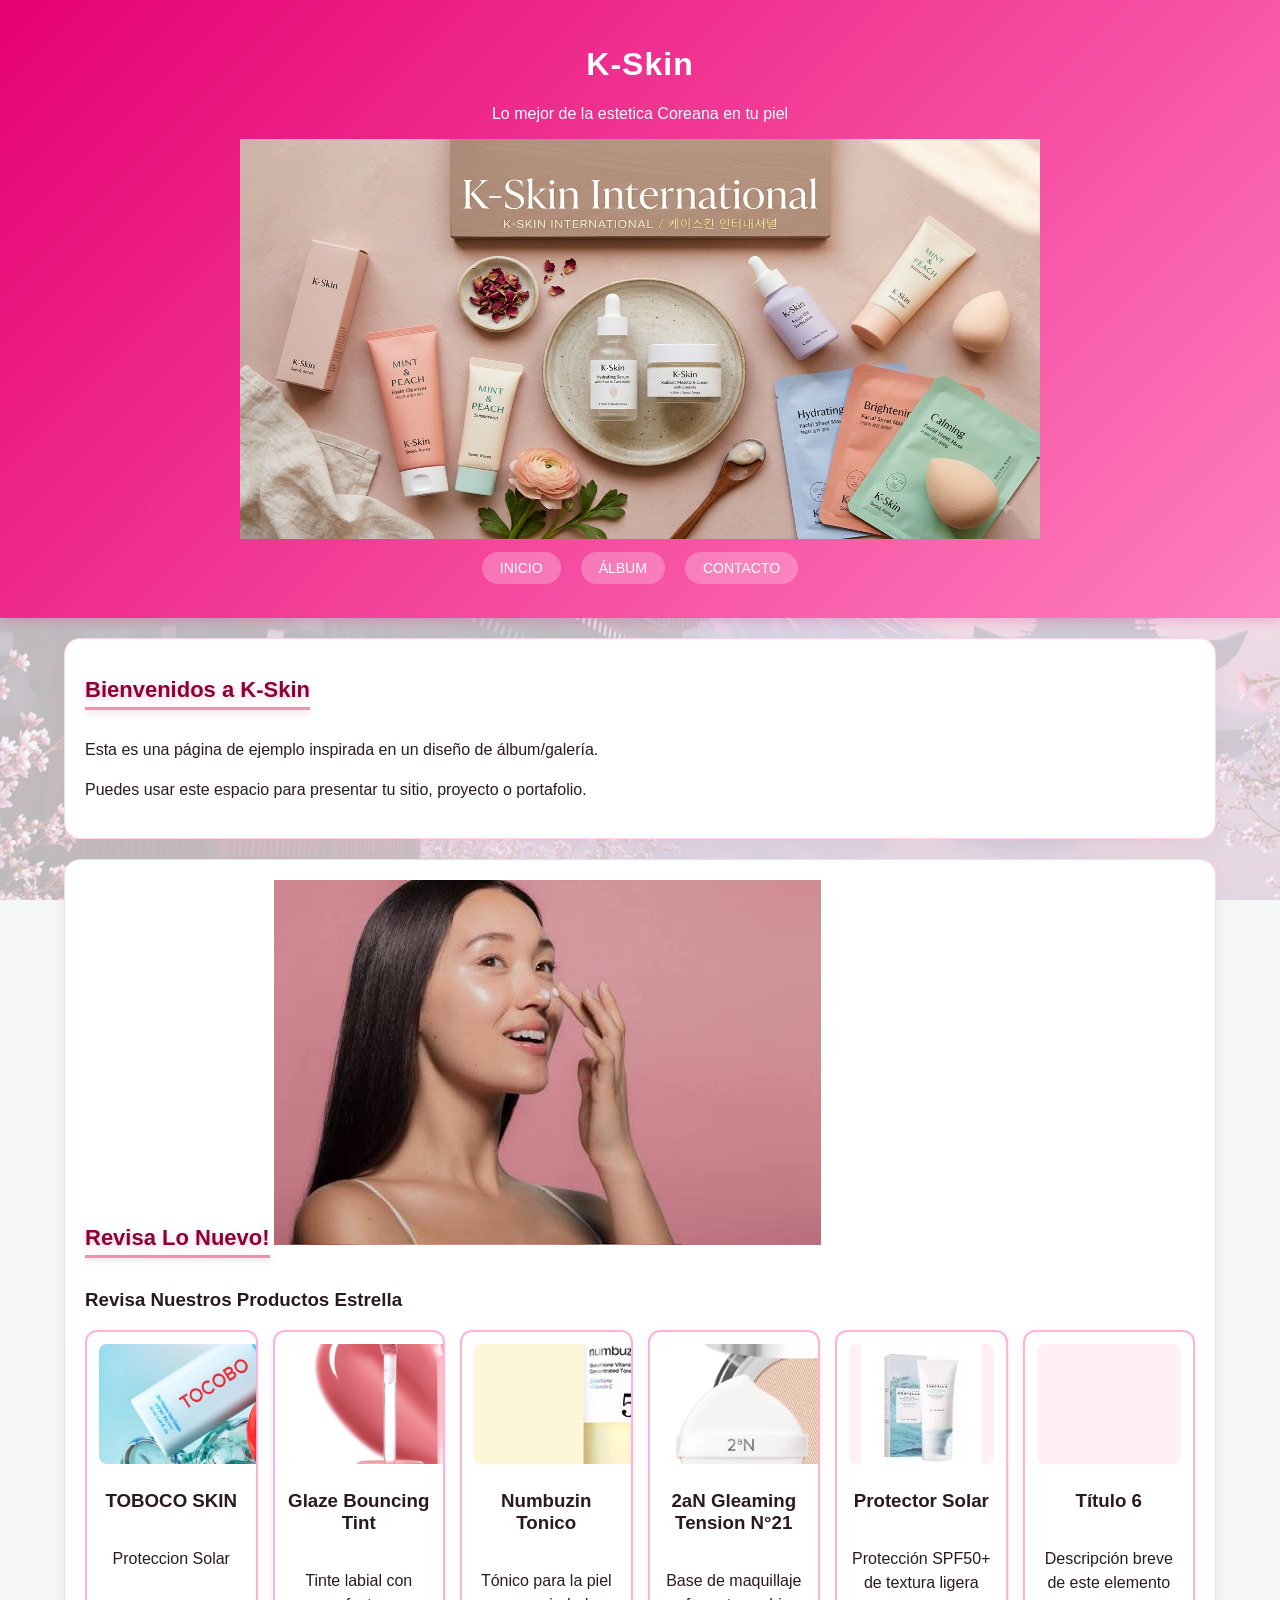
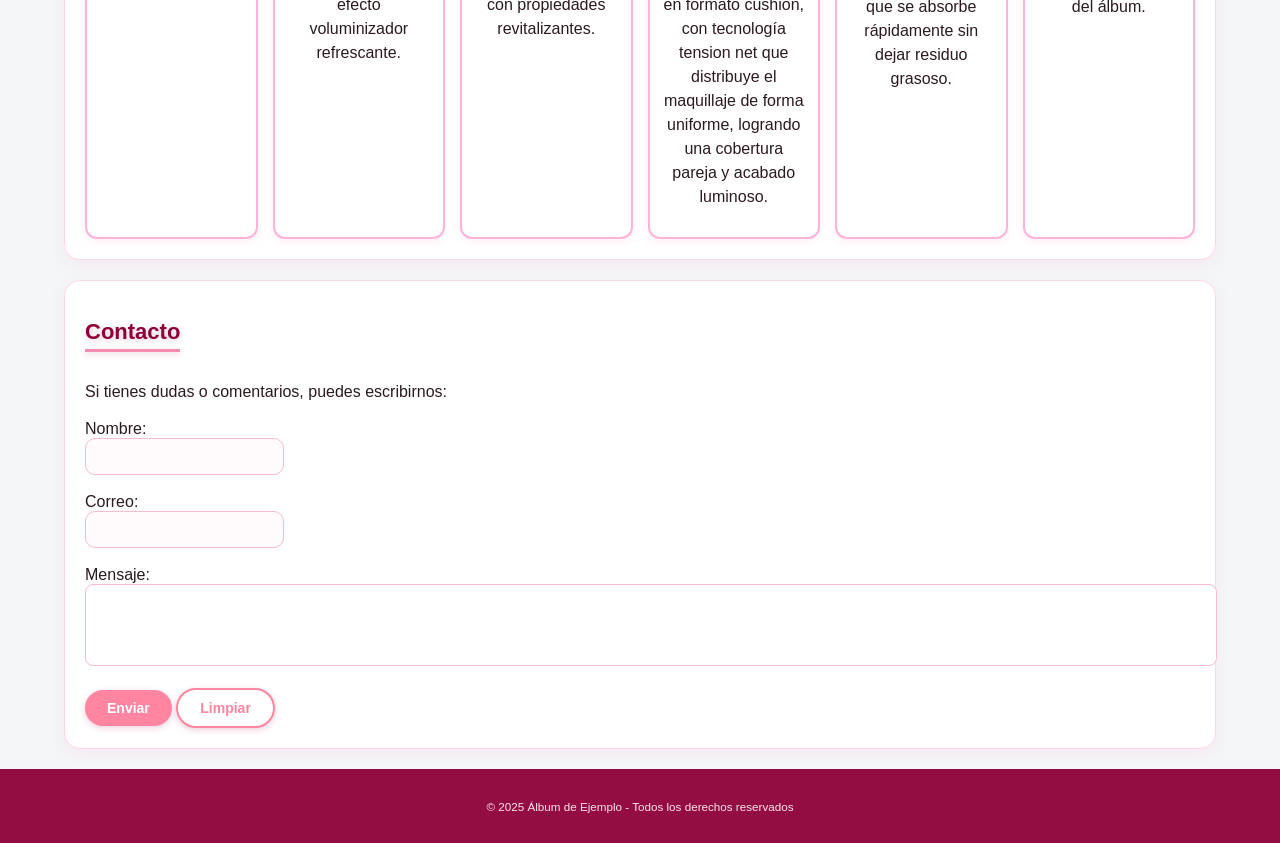
==== index.html @ a6e3f333 "REGLAS NUEVAS Y ESTILOS Se le agrego mas reglas,interaccion con mouse ,cmabio de colores. Estilos (e" ====
<!DOCTYPE html>
<html lang="es">
	<head>
		<meta charset="UTF-8">
		<meta name="viewport" content="width=device-width, initial-scale=1.0">
		<title>Álbum de Ejemplo</title>
		<link rel="stylesheet" href="css/style.css"> 

	</head>
	<body>

		<header id="encabezado">
			<h1>K-Skin</h1>
			<p>Lo mejor de la estetica Coreana en tu piel</p>
			<img src="img/logoskininternational.png" width="800" height="400">

			<nav id="menu-principal"> <!--nav navegacion-->
				<ul> <!--en esta seccion se puede referenciar/vincular una pagina https://-->
					<li><a href="#inicio">Inicio</a></li>
					<li><a href="#album">Álbum</a></li>
					<li><a href="#contacto">Contacto</a></li>
				</ul><!--ul lista desordenada, ol lista numerica-->
			</nav>
		</header>

		<main id="contenido">
			<section id="inicio" class="seccion">
				<h2>Bienvenidos a K-Skin</h2>
				<p>Esta es una página de ejemplo inspirada en un diseño de álbum/galería.</p>
				<p>Puedes usar este espacio para presentar tu sitio, proyecto o portafolio.</p>
			</section>

			<section id="album" class="seccion">
				<h2>Revisa Lo Nuevo!</h2>
				<img src="img/coreana.jpg">
				<h3>Revisa Nuestros Productos Estrella</h3>
				

				<div class="galeria">
					<!-- Tarjeta 1 -->
					<article class="tarjeta">
						<div class="espacio-imagen">
							<!-- Aquí iría una imagen -->
							<img src="img/TOCOBO04.jpg" style="height: 100%; width: 200%; object-fit: cover;">
						</div>
						<h3>TOBOCO SKIN</h3>
						<p>Proteccion Solar </p>
						
					</article>

					<!-- Tarjeta 2 -->
					<article class="tarjeta">
						<div class="espacio-imagen">
							<!-- Aquí iría una imagen -->
							<img src="img/2-rosy-mucha.jpg" style="height: 100%; width: 200%; object-fit: cover;">
						</div>
						<h3>Glaze Bouncing Tint</h3>
						<p>Tinte labial con efecto voluminizador refrescante.</p>
					</article>

					<!-- Tarjeta 3 -->
					<article class="tarjeta">
						<div class="espacio-imagen">
							<!-- Aquí iría una imagen -->
						<img src="img/15552_krskin_vc.jpg" style="height: 100%; width: 200%; object-fit: cover;">
						</div>
						<h3>Numbuzin Tonico</h3>
						<p>Tónico para la piel con propiedades revitalizantes.</p>
					</article>

					<!-- Tarjeta 4 -->
					<article class="tarjeta">
						<div class="espacio-imagen">
							<!-- Aquí iría una imagen -->
						<img src="img/2aN_BASE.jpg" style="height: 100%; width: 200%; object-fit: cover;">
						</div>
						<h3>2aN Gleaming Tension N°21</h3>
						<p>Base de maquillaje en formato cushion, con tecnología tension net que distribuye el maquillaje de forma uniforme, logrando una cobertura pareja y acabado luminoso.</p>
					</article>

					<!-- Tarjeta Protector Solar -->
					<article class="tarjeta">
						<div class="espacio-imagen">
							<img src="img/protectorSolas.jpeg" alt="Protector Solar">
						</div>
						<h3>Protector Solar</h3>
						<p>Protección SPF50+ de textura ligera que se absorbe rápidamente sin dejar residuo grasoso.</p>
					</article>

					<!-- Tarjeta 6 -->
					<article class="tarjeta">
						<div class="espacio-imagen">
							<!-- Aquí iría una imagen -->
						</div>
						<h3>Título 6</h3>
						<p>Descripción breve de este elemento del álbum.</p>
					</article>
				</div>
			</section>

			<section id="contacto" class="seccion">
				<h2>Contacto</h2>
				<p>Si tienes dudas o comentarios, puedes escribirnos:</p>

				<form action="#" method="post"> <!--se empieza asi para indicar donde se almacena el dato (POST-GET)-->
					<label for="nombre">Nombre:</label><br>
					<input type="text" id="nombre" name="nombre"><br><br>

					<label for="email">Correo:</label><br>
					<input type="email" id="email" name="email"><br><br>

					<label for="mensaje">Mensaje:</label><br>
					<textarea id="mensaje" name="mensaje" rows="4" cols="30"></textarea><br><br>

					<button type="submit">Enviar</button>
					<button type="reset">Limpiar</button>
				</form>
			</section>
		</main>

		<footer id="pie">
			<p><small>&copy; 2025 Álbum de Ejemplo - Todos los derechos reservados</small></p>
		</footer>
	</body>
</html>
---- css/style.css ----
/* REGLA DEL CUERPO (BODY) */
/* Define la tipografía general, el color de texto café oscuro y la imagen de fondo con transparencia */
body {
    font-family: 'Century Gothic', 'Quicksand', sans-serif;
    color: #2b1a1d; 
    padding: 0;
    margin: 0;
    position: relative;
    min-height: 100vh;
    background-color: #f4f6f8; 
}

/* PSEUDO-ELEMENTO DE FONDO (body::before) */
/* Carga la foto de Sakura fija en pantalla para que no se mueva al bajar y le da transparencia */
body::before {
    content: "";
    position: fixed;
    top: 0;
    left: 0;
    width: 100%;
    height: 100%;
    background-image: url('../img/sakura.jpeg'); 
    background-size: cover;
    background-position: center;
    background-repeat: no-repeat;
    opacity: 0.25; 
    z-index: -1;
}

/* ESTRUCTURA Y NAVEGACIÓN*/
/* REGLA 1: ENCABEZADO (#encabezado) */
/* Crea un fondo con degradado rosa a fucsia, centra la cabecera y proyecta una sombra suave */
#encabezado {
    background: linear-gradient(135deg, #e60073, #ff80bf);
    color: #ffffff;
    text-align: center;
    padding: 25px 15px;
    box-shadow: 0 4px 12px rgba(230, 0, 115, 0.2);
}

/* REGLA 2: LISTA DE NAVEGACIÓN (#menu-principal ul) */
/* Alinea los botones del menú de forma horizontal, quita los puntos de lista y los centra */
#menu-principal ul {
    list-style: none;
    display: flex;
    gap: 20px;
    justify-content: center;
    padding: 0;
}

/* REGLA 3: ENLACES DEL MENÚ (#menu-principal ul li a) */
/* Diseña los botones del menú como cápsulas traslúcidas blancas con texto claro */
#menu-principal ul li a {
    text-decoration: none;
    color: #ffffff;
    background-color: rgba(255, 255, 255, 0.25);
    padding: 8px 18px;
    border-radius: 20px;
    font-size: 14px;
    font-weight: 500;
    transition: all 0.3s ease;
}

/* REGLA 4: CONTENEDOR PRINCIPAL (#contenido) */
/* Ajusta el ancho de la página en la pantalla para dejar ver la foto de fondo por las orillas */
#contenido {
    width: 90%;
    max-width: 1200px;
    margin: 20px auto;
}

/* REGLA 5: CONTENEDORES DE SECCIÓN (.seccion) */
/* Crea bloques blancos con esquinas redondeadas y bordes rosa pastel para organizar el texto */
.seccion {
    background-color: #ffffff;
    border-radius: 16px;
    padding: 20px;
    margin-bottom: 20px;
    border: 1px solid #ffd6e7;
    box-shadow: 0 4px 15px rgba(255, 128, 191, 0.12);
}

/* ==========================================================
   GALERÍA Y TARJETAS RECTANGULARES
   ========================================================== */

/* REGLA 6: TARJETA DE PRODUCTO (.tarjeta) */
/* Define recuadros rectangulares cuya altura se expande automáticamente según caiga la descripción */
.tarjeta {
    background-color: #ffffff;
    border: 2px solid #ffb3d9;
    border-radius: 12px;
    padding: 12px;
    box-shadow: 0 3px 10px rgba(255, 179, 217, 0.2);
    transition: all 0.3s ease;
    display: flex;
    flex-direction: column;
    align-items: center;
    text-align: center;
    height: auto; 
}

/* REGLA 7: CUADRÍCULA DE GALERÍA (.galeria) */
/* Organiza las tarjetas en una cuadrícula rectangular delgada de 160px para optimizar el espacio */
.galeria {
    display: grid;
    grid-template-columns: repeat(auto-fill, minmax(160px, 1fr)); 
    gap: 15px;
    justify-content: center;
    width: 100%;
}

/* REGLA 8: PIE DE PÁGINA (#pie) */
/* Estiliza el pie de página con un tono rosa oscuro elegante y texto centrado claro */
#pie {
    background-color: #8e0038;
    color: #fce4ec;
    font-size: 14px;
    text-align: center;
    padding: 15px;
    margin-top: 20px;
}

/* REGLA 9: EFECTO INTERACTIVO DE TARJETA (.tarjeta:hover) */
/* Levanta levemente la tarjeta y acentúa la sombra rosa cuando pasas el cursor por encima */
.tarjeta:hover {
    transform: translateY(-6px);
    box-shadow: 0 10px 20px rgba(194, 24, 91, 0.18);
    border-color: #f48fb1;
}

/* ==========================================================
   BOTONES, FORMULARIOS Y DETALLES
   ========================================================== */

/* REGLA 10: BOTÓN PRINCIPAL (button) */
/* Otorga diseño rosa chicle, esquinas suaves y sombra a los botones de acción como Enviar */
button {
    background-color: #ff85a1;
    color: #ffffff;
    border: none;
    border-radius: 20px;
    padding: 10px 22px;
    font-size: 14px;
    font-weight: bold;
    box-shadow: 0 2px 6px rgba(173, 20, 87, 0.2);
    transition: background-color 0.3s, transform 0.2s;
}

/* REGLA 11: INTERACCIÓN EN BOTONES (button:hover) */
/* Cambia el color del botón a frambuesa y lo eleva ligeramente al poner el mouse encima */
button:hover {
    background-color: #ff5277;
    cursor: pointer;
    transform: translateY(-2px);
    box-shadow: 0 6px 14px rgba(255, 82, 119, 0.4);
}

/* REGLA 12: BOTÓN DE LIMPIAR (button[type="reset"]) */
/* Aplica estilo secundario con fondo blanco y borde rosa para diferenciarlo del botón Enviar */
button[type="reset"] {
    background-color: #ffffff;
    color: #ff85a1;
    border: 2px solid #ff85a1;
}

/* REGLA 13: INTERACCIÓN EN ENLACES DE MENÚ (#menu-principal ul li a:hover) */
/* Ilumina el fondo de la cápsula de menú al pasar el cursor */
#menu-principal ul li a:hover {
    background-color: rgba(255, 255, 255, 0.5);
    color: #8e0038;
}

/* REGLA 14: IMÁGENES DE TARJETA (.espacio-imagen, .tarjeta img) */
/* Hace que la foto del producto se ajuste entera dentro de un marco de 120px sin recortarse */
.espacio-imagen, .tarjeta img {
    width: 100%;
    height: 120px;
    object-fit: contain; 
    background-color: #fff0f6;
    border-radius: 8px;
    margin-bottom: 8px;
}

/* REGLA 15: CAMPOS DE ENTRADA (input) */
/* Da estilo rosa pastel a los cuadros de texto del formulario */
input {
    padding: 10px 14px;
    border: 1.5px solid #f8bbd0;
    border-radius: 10px;
    outline: none;
    background-color: #fffafc;
    transition: border-color 0.3s;
}

/* REGLA 16: CAMPO DE ENTRADA ACTIVO (input:focus) */
/* Ilumina con un borde rosa encendido el campo de texto donde estás escribiendo */
input:focus {
    border-color: #ad1457;
    box-shadow: 0 0 0 4px rgba(248, 187, 208, 0.4);
}

/* REGLA 17: TÍTULOS DE SECCIÓN (.seccion h2) */
/* Coloca una línea rosa decorativa bajo los títulos principales */
.seccion h2 {
    font-size: 22px;
    color: #8e0038;
    margin-bottom: 12px;
    border-bottom: 3px solid #f48fb1;
    display: inline-block;
    padding-bottom: 4px;
}

/* REGLA 18: ÁREA DE TEXTO EXTENSA (textarea) */
/* Estiliza la caja de comentarios del formulario impidiendo que desordene la página */
textarea {
    resize: none;
    width: 100%;
    border-radius: 8px;
    border: 1.5px solid #f8bbd0;
    padding: 10px;
}

/* REGLA 19: ESPACIADO DE PÁRRAFOS (.seccion p) */
/* Aumenta el espacio entre líneas para que los párrafos se lean cómodamente */
.seccion p {
    line-height: 1.5;
}

/* REGLA 20: UNIFORMIDAD DE TEXTO (::first-letter) */
/* Cancela cualquier tamaño gigante en la primera letra para que la descripción se vea uniforme */
.tarjeta p::first-letter,
.tarjeta h3::first-letter,
.seccion p::first-letter {
    font-size: inherit;
    font-weight: inherit;
    color: inherit;
}

/*10 ESTILOS DIFERENTES*/
/* REGLA 21: PROPIEDAD 1 ( Espaciado de letras (letter-spacing))*/
/* Separa ligeramente los caracteres del título para una apariencia limpia */
#encabezado h1 {
    letter-spacing: 1px;
}

/* REGLA 22: PROPIEDAD 2 (Transformación de texto (text-transform)) */
/* Muestra las palabras del menú en mayúsculas automáticamente */
#menu-principal ul li a {
    text-transform: uppercase;
}

/* REGLA 23: PROPIEDAD 3 (Filtros visuales (filter)) */
/* Aplica sombra paralela al contorno de los títulos principales */
.seccion h2 {
    filter: drop-shadow(0px 2px 3px rgba(142, 0, 56, 0.2));
}

/* REGLA 24: PROPIEDAD 4 (Control de desbordamiento (overflow)) */
/* Asegura que las imágenes no sobresalgan de las esquinas redondeadas */
.tarjeta {
    overflow: hidden;
}

/* REGLA 25: PROPIEDAD 5 (Estilo de cursor (cursor)) */
/* Muestra la mano interactiva al colocar el mouse sobre una tarjeta */
.tarjeta:hover {
    cursor: pointer;
}

/* REGLA 26: PROPIEDAD 6 (Selección de texto (user-select)) */
/* Evita que el texto de los botones se seleccione al hacer clics rápidos */
button {
    user-select: none;
}

/* REGLA 27: PROPIEDAD 7 (Nivel de opacidad (opacity)) */
/* Aplica una ligera transparencia estética al pie de página */
#pie {
    opacity: 0.95;
}

/* REGLA 28: PROPIEDAD 8 (Viñetas de lista (list-style-type)) */
/* Cambia los puntos tradicionales por cuadrados en las listas internas */
.seccion ul {
    list-style-type: square;
}

/* REGLA 29: PROPIEDAD 9 (Color de acento (accent-color)) */
/* Pinta las casillas de verificación (checkbox) del tono rosa del sitio */
input[type="checkbox"], input[type="radio"] {
    accent-color: #ff85a1;
}

/* REGLA 30: PROPIEDAD 10 ( Filtro de fondo (backdrop-filter)) */
/* Genera un efecto borroso traslúcido en las pestañas del menú */
#menu-principal ul li a {
    backdrop-filter: blur(4px);
}
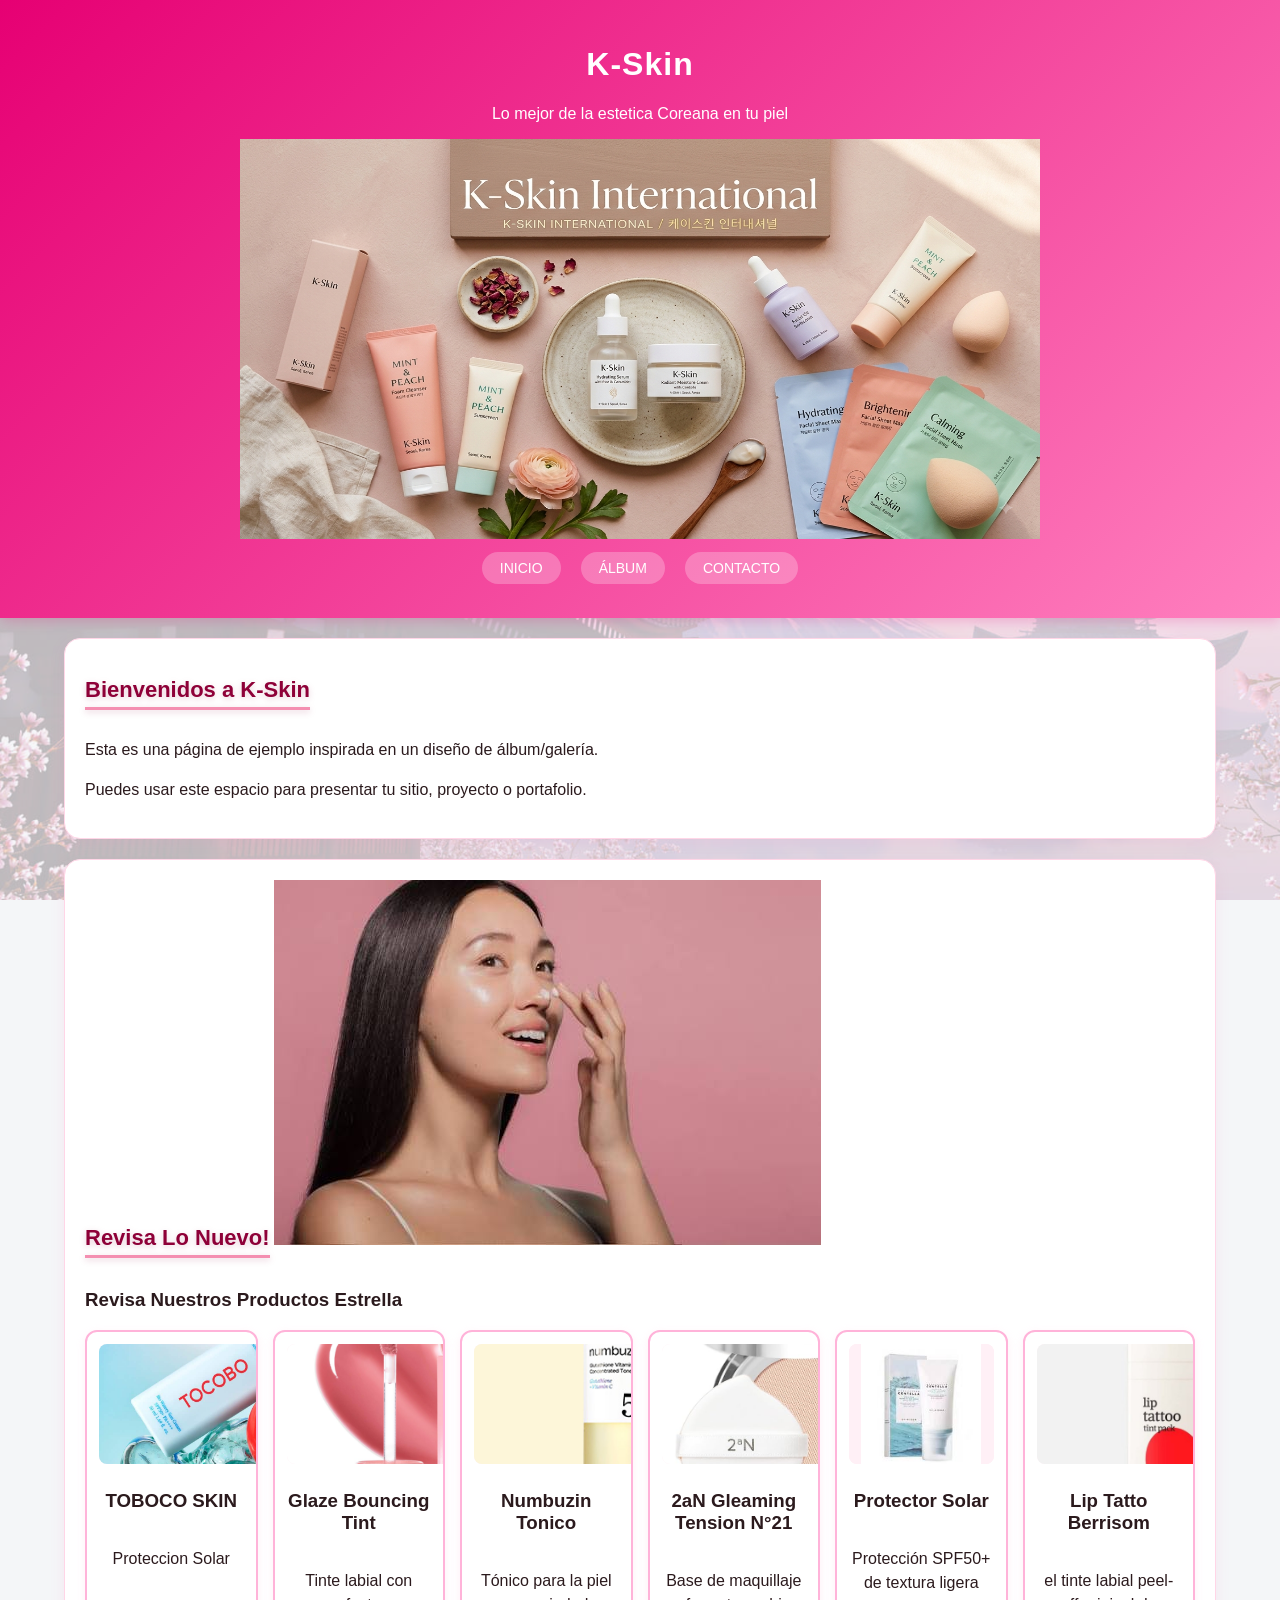
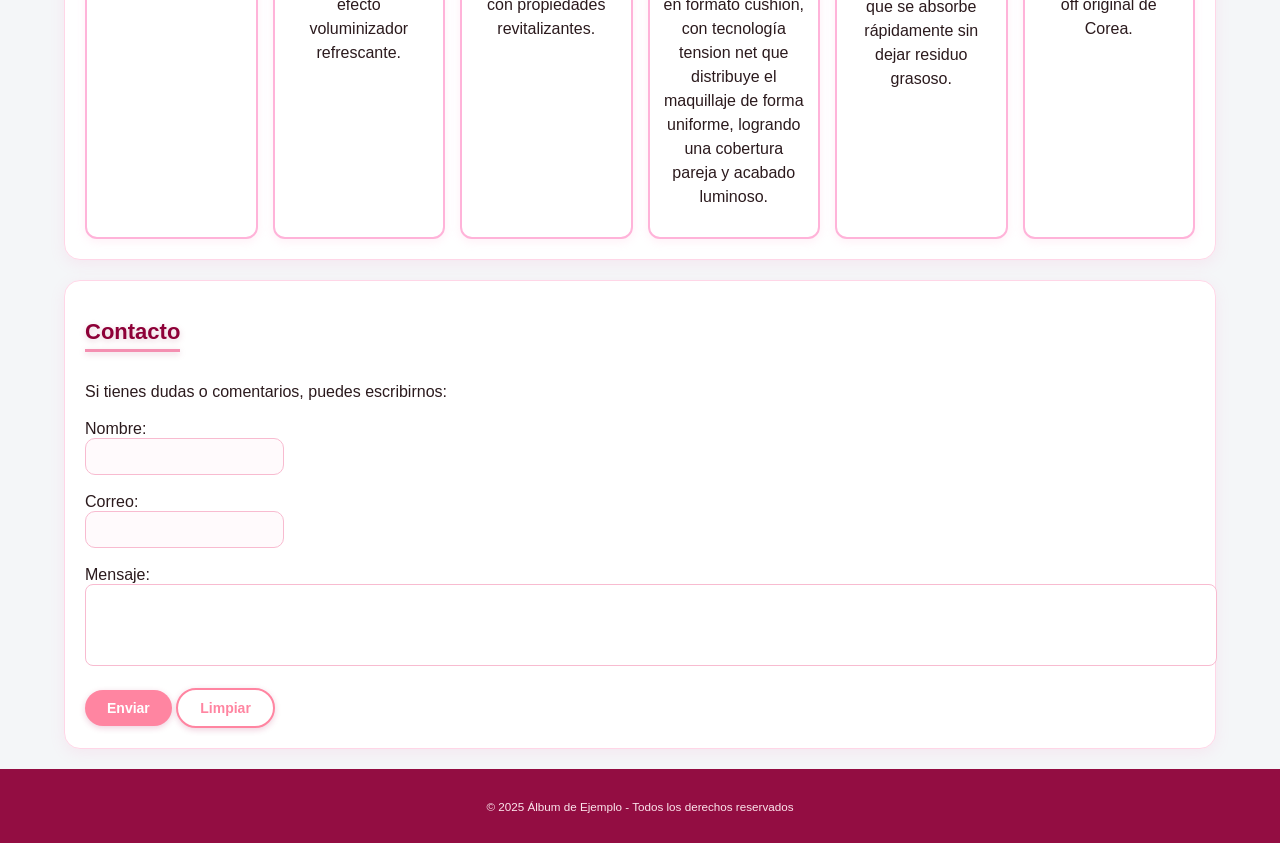
==== commit 4d17c1b5: "6to producto" ====
--- a/index.html
+++ b/index.html
@@ -91,9 +91,10 @@
 					<article class="tarjeta">
 						<div class="espacio-imagen">
 							<!-- Aquí iría una imagen -->
+							 <img src="img/liptatto.jpg" style="height: 100%; width: 200%; object-fit: cover;">
 						</div>
-						<h3>Título 6</h3>
-						<p>Descripción breve de este elemento del álbum.</p>
+						<h3>Lip Tatto Berrisom</h3>
+						<p>el tinte labial peel-off original de Corea.</p>
 					</article>
 				</div>
 			</section>
--- a/css/style.css
+++ b/css/style.css
@@ -80,9 +80,7 @@
     box-shadow: 0 4px 15px rgba(255, 128, 191, 0.12);
 }
 
-/* ==========================================================
-   GALERÍA Y TARJETAS RECTANGULARES
-   ========================================================== */
+/* TARJETAS */
 
 /* REGLA 6: TARJETA DE PRODUCTO (.tarjeta) */
 /* Define recuadros rectangulares cuya altura se expande automáticamente según caiga la descripción */
@@ -129,9 +127,7 @@
     border-color: #f48fb1;
 }
 
-/* ==========================================================
-   BOTONES, FORMULARIOS Y DETALLES
-   ========================================================== */
+/*  BOTONES, FORMULARIOS Y DETALLES */
 
 /* REGLA 10: BOTÓN PRINCIPAL (button) */
 /* Otorga diseño rosa chicle, esquinas suaves y sombra a los botones de acción como Enviar */
@@ -238,6 +234,7 @@
 }
 
 /*10 ESTILOS DIFERENTES*/
+
 /* REGLA 21: PROPIEDAD 1 ( Espaciado de letras (letter-spacing))*/
 /* Separa ligeramente los caracteres del título para una apariencia limpia */
 #encabezado h1 {
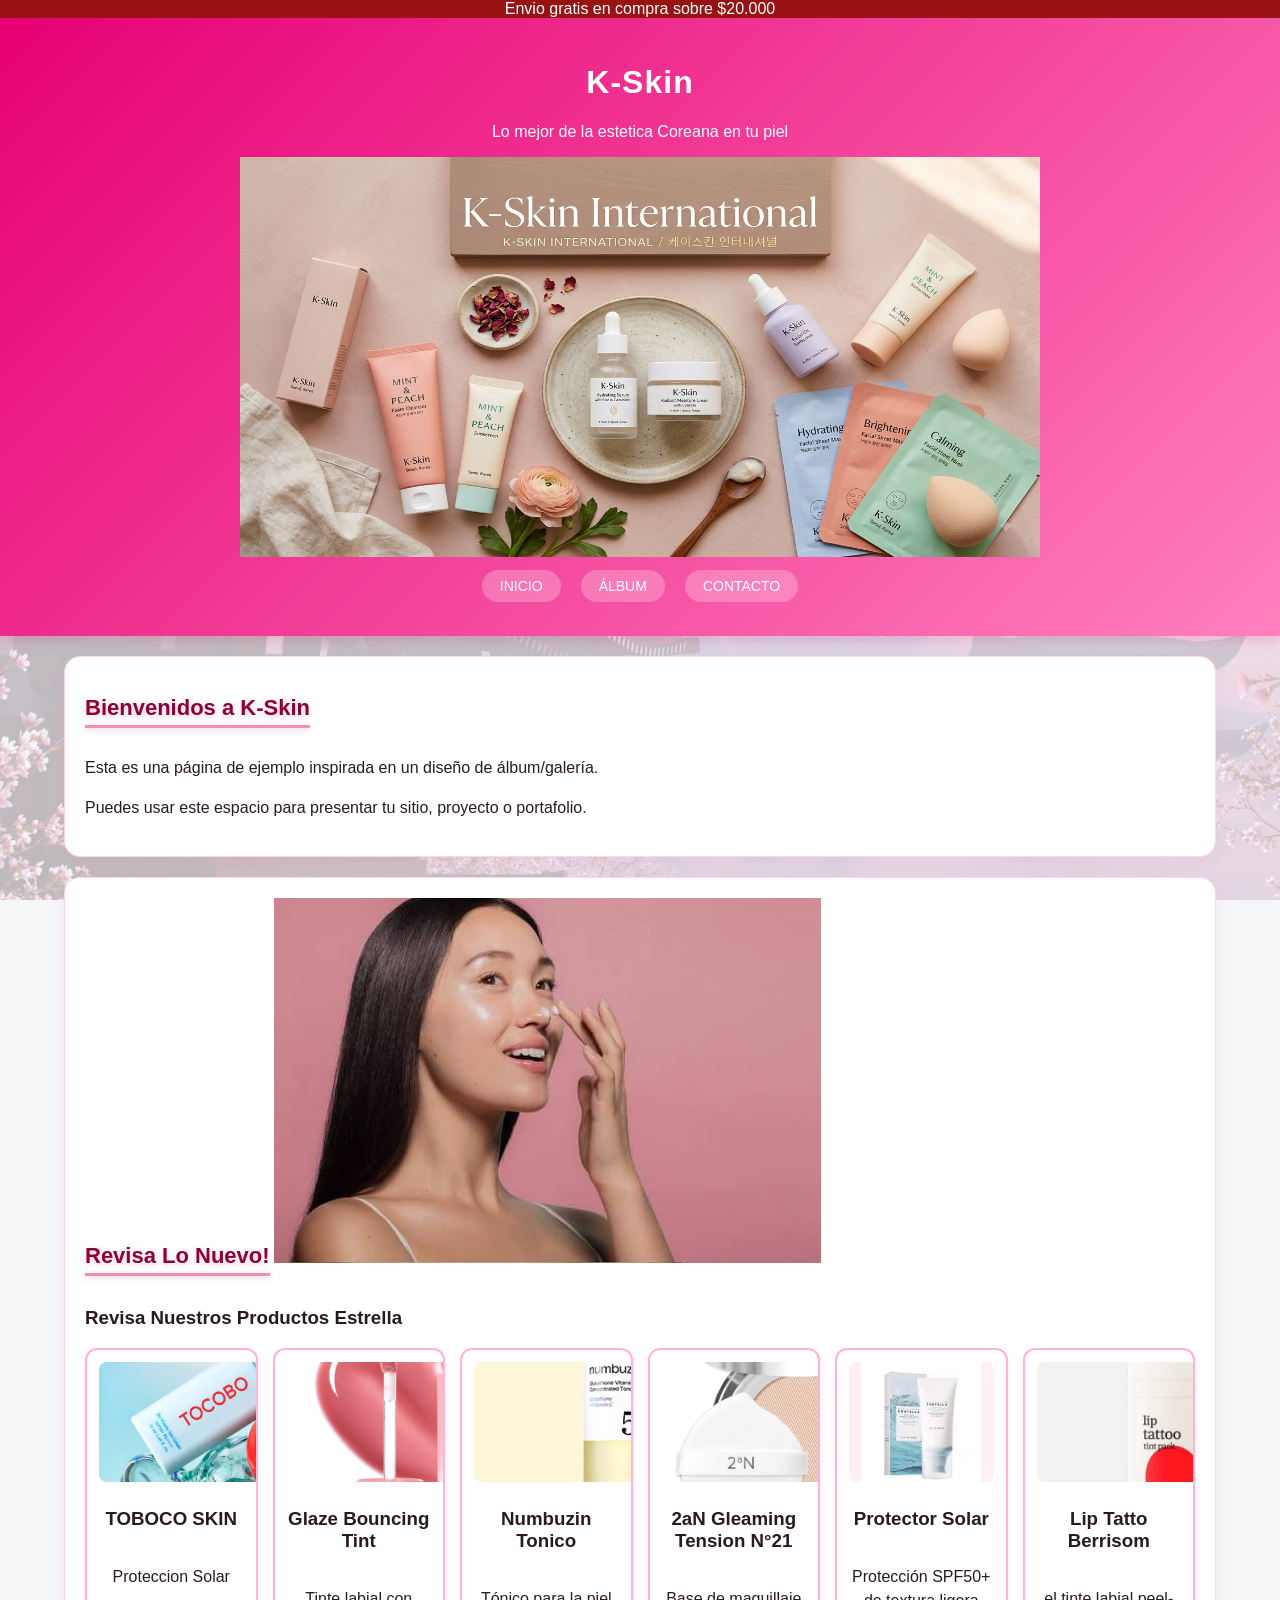
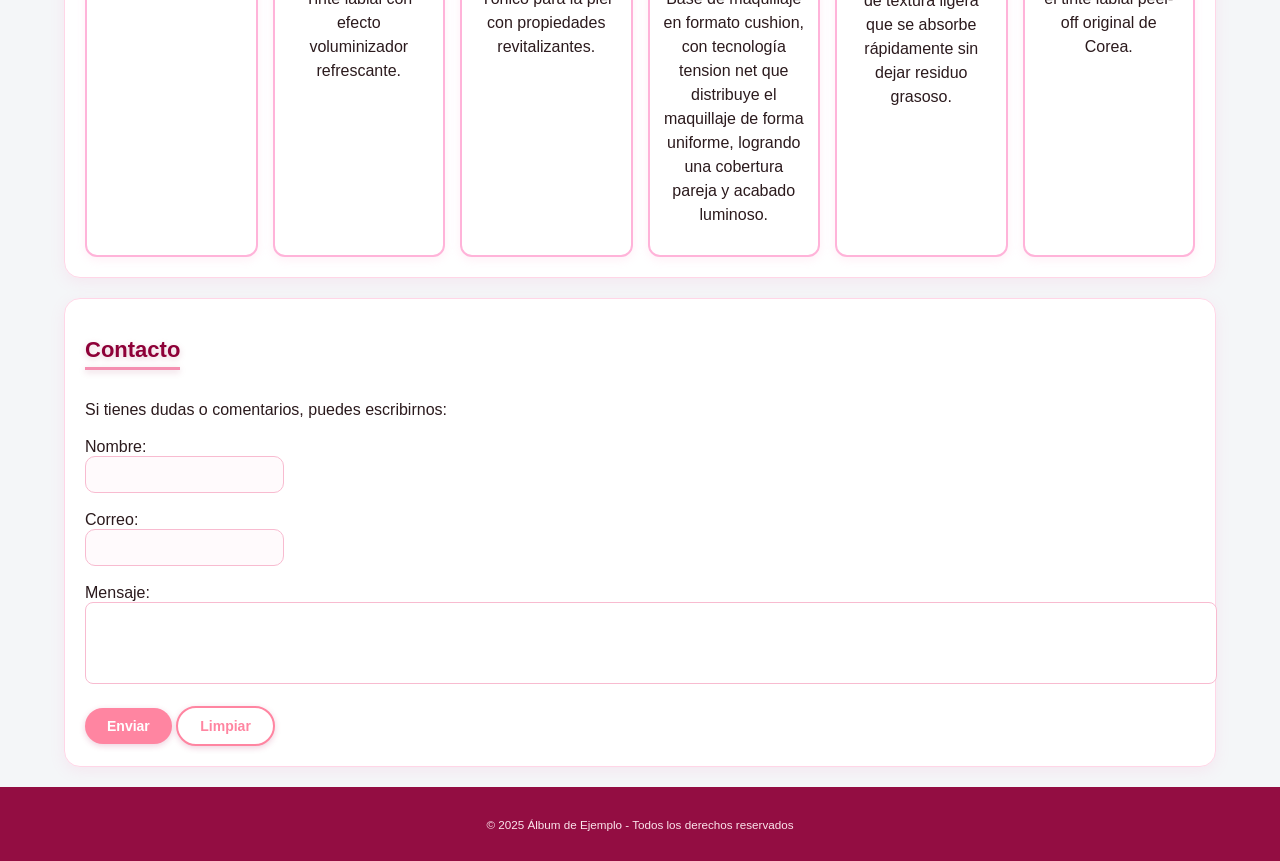
==== commit 936c6d1e: "barra superior (topbar) envio gratis" ====
--- a/index.html
+++ b/index.html
@@ -8,7 +8,16 @@
 
 	</head>
 	<body>
-
+		<div class="topbar">
+			<div>
+				<div class="woostify-container">
+					<div class="topbar-item topbar-left"></div>
+					<div class="topbar-item topbar-center">Envio gratis
+						en compra sobre $20.000</div>
+					<div class="topbar-item topbar-right"></div> 
+				</div>
+			</div>
+		</div>
 		<header id="encabezado">
 			<h1>K-Skin</h1>
 			<p>Lo mejor de la estetica Coreana en tu piel</p>
@@ -91,7 +100,7 @@
 					<article class="tarjeta">
 						<div class="espacio-imagen">
 							<!-- Aquí iría una imagen -->
-							 <img src="img/liptatto.jpg" style="height: 100%; width: 200%; object-fit: cover;">
+							<img src="img/liptatto.jpg" style="height: 100%; width: 200%; object-fit: cover;">
 						</div>
 						<h3>Lip Tatto Berrisom</h3>
 						<p>el tinte labial peel-off original de Corea.</p>
--- a/css/style.css
+++ b/css/style.css
@@ -27,6 +27,51 @@
     z-index: -1;
 }
 
+/* BARRA SUPERIOR ENVIO GRATIS(.topbar) */
+.topbar {
+    background-color: #971313;
+    padding: 0px 0
+}
+
+.topbar * {
+    color: #FFFFFF
+}
+
+.topbar .woostify-container {
+    display: flex;
+    justify-content: space-between;
+    align-items: center;
+    flex-wrap: wrap;
+}
+
+.woostify-container {
+    max-width: 100%;
+    margin-left: auto;
+    margin-right: auto;
+    padding-left: 15px;
+    padding-right: 15px;
+}
+
+.topbar-slider {
+    background-color: #777777
+}
+
+.topbar-slider .slider-wrapper {
+    padding: 5px 0
+}
+
+.topbar-slider * {
+    color: #FFFFFF
+}
+
+.topbar-slider .flickity-prev-next-button svg {
+    fill: #222222
+}
+
+.topbar-slider .slick-slider svg {
+    fill: #222222
+}
+
 /* ESTRUCTURA Y NAVEGACIÓN*/
 /* REGLA 1: ENCABEZADO (#encabezado) */
 /* Crea un fondo con degradado rosa a fucsia, centra la cabecera y proyecta una sombra suave */
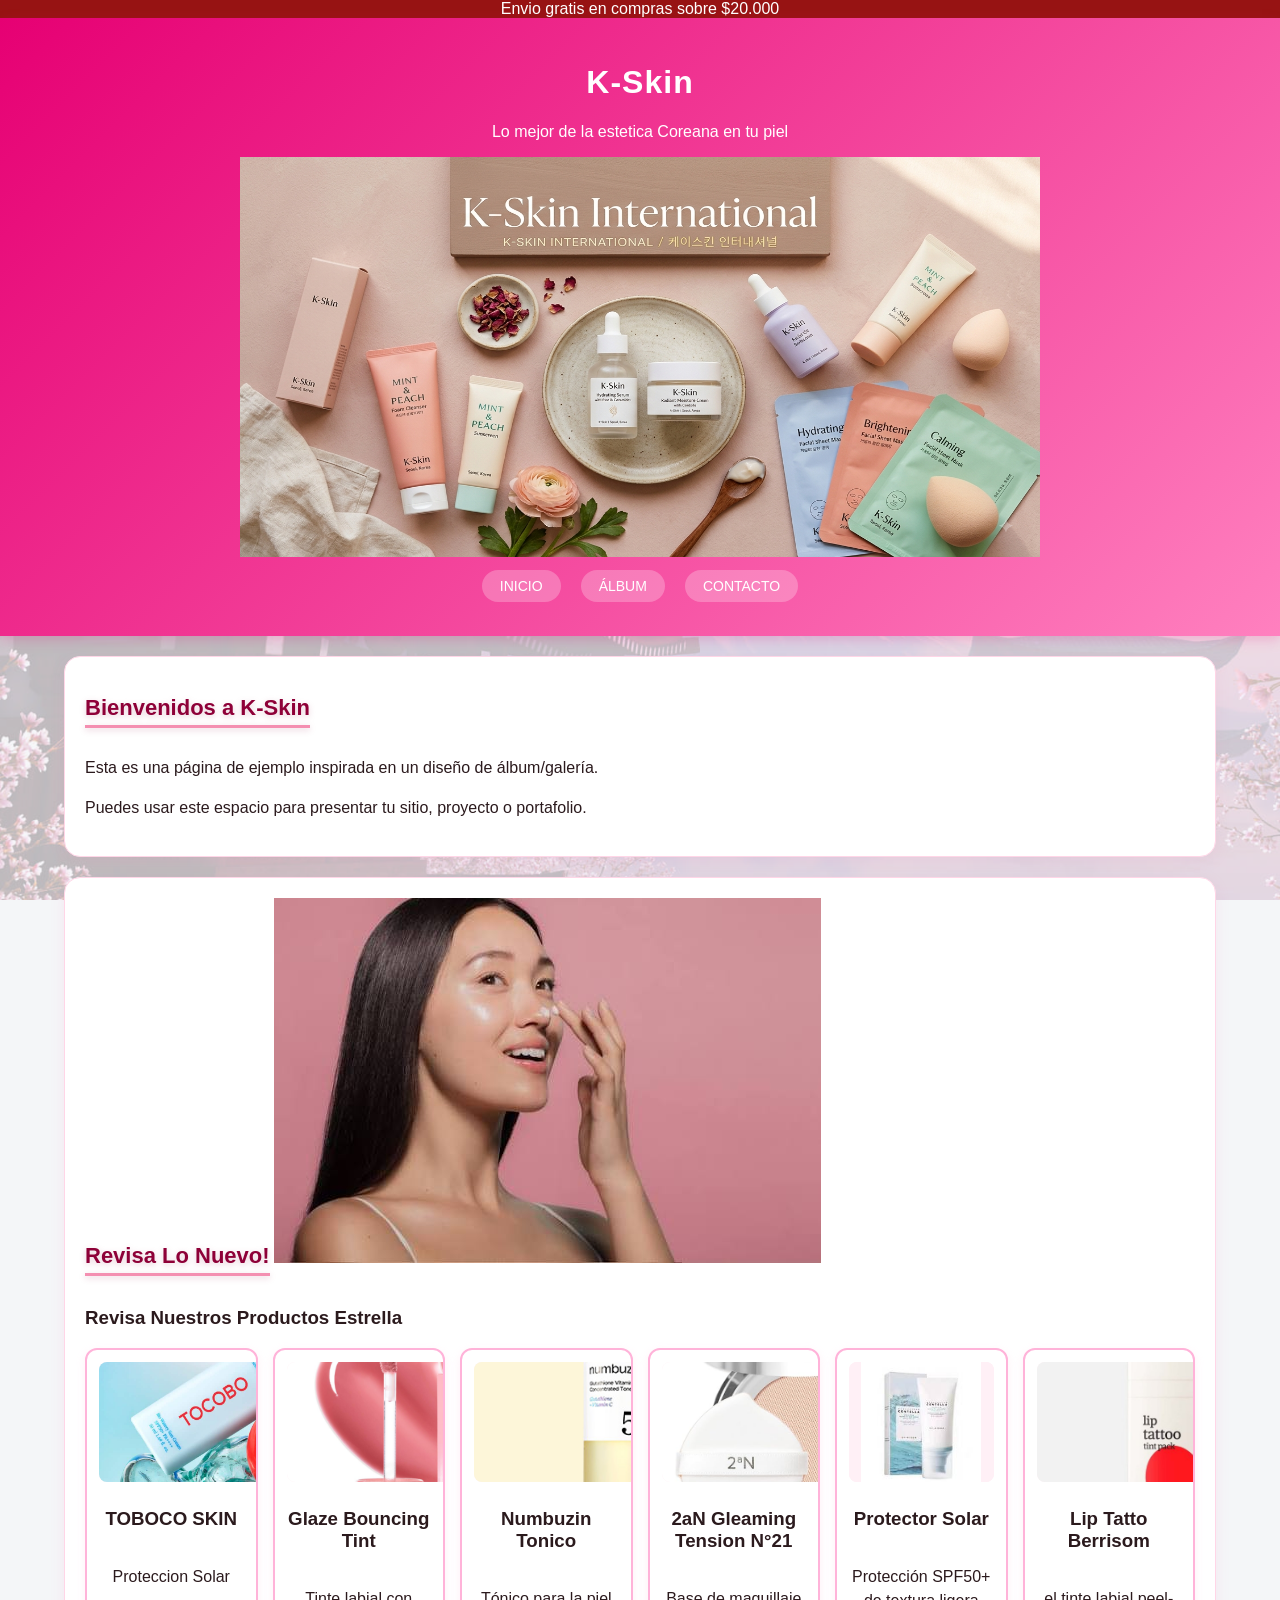
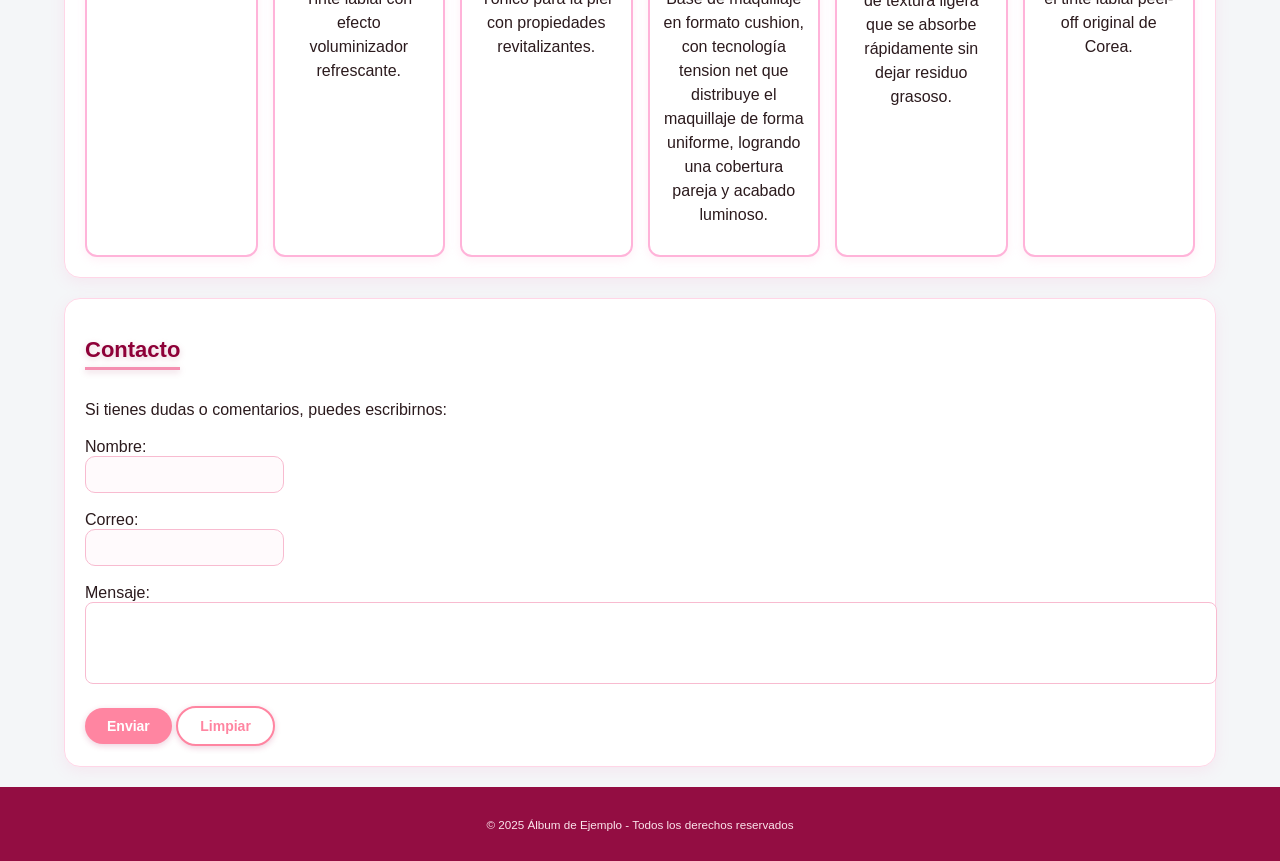
==== commit f4077c19: "Update index.html" ====
--- a/index.html
+++ b/index.html
@@ -13,7 +13,7 @@
 				<div class="woostify-container">
 					<div class="topbar-item topbar-left"></div>
 					<div class="topbar-item topbar-center">Envio gratis
-						en compra sobre $20.000</div>
+						en compras sobre $20.000</div>
 					<div class="topbar-item topbar-right"></div> 
 				</div>
 			</div>
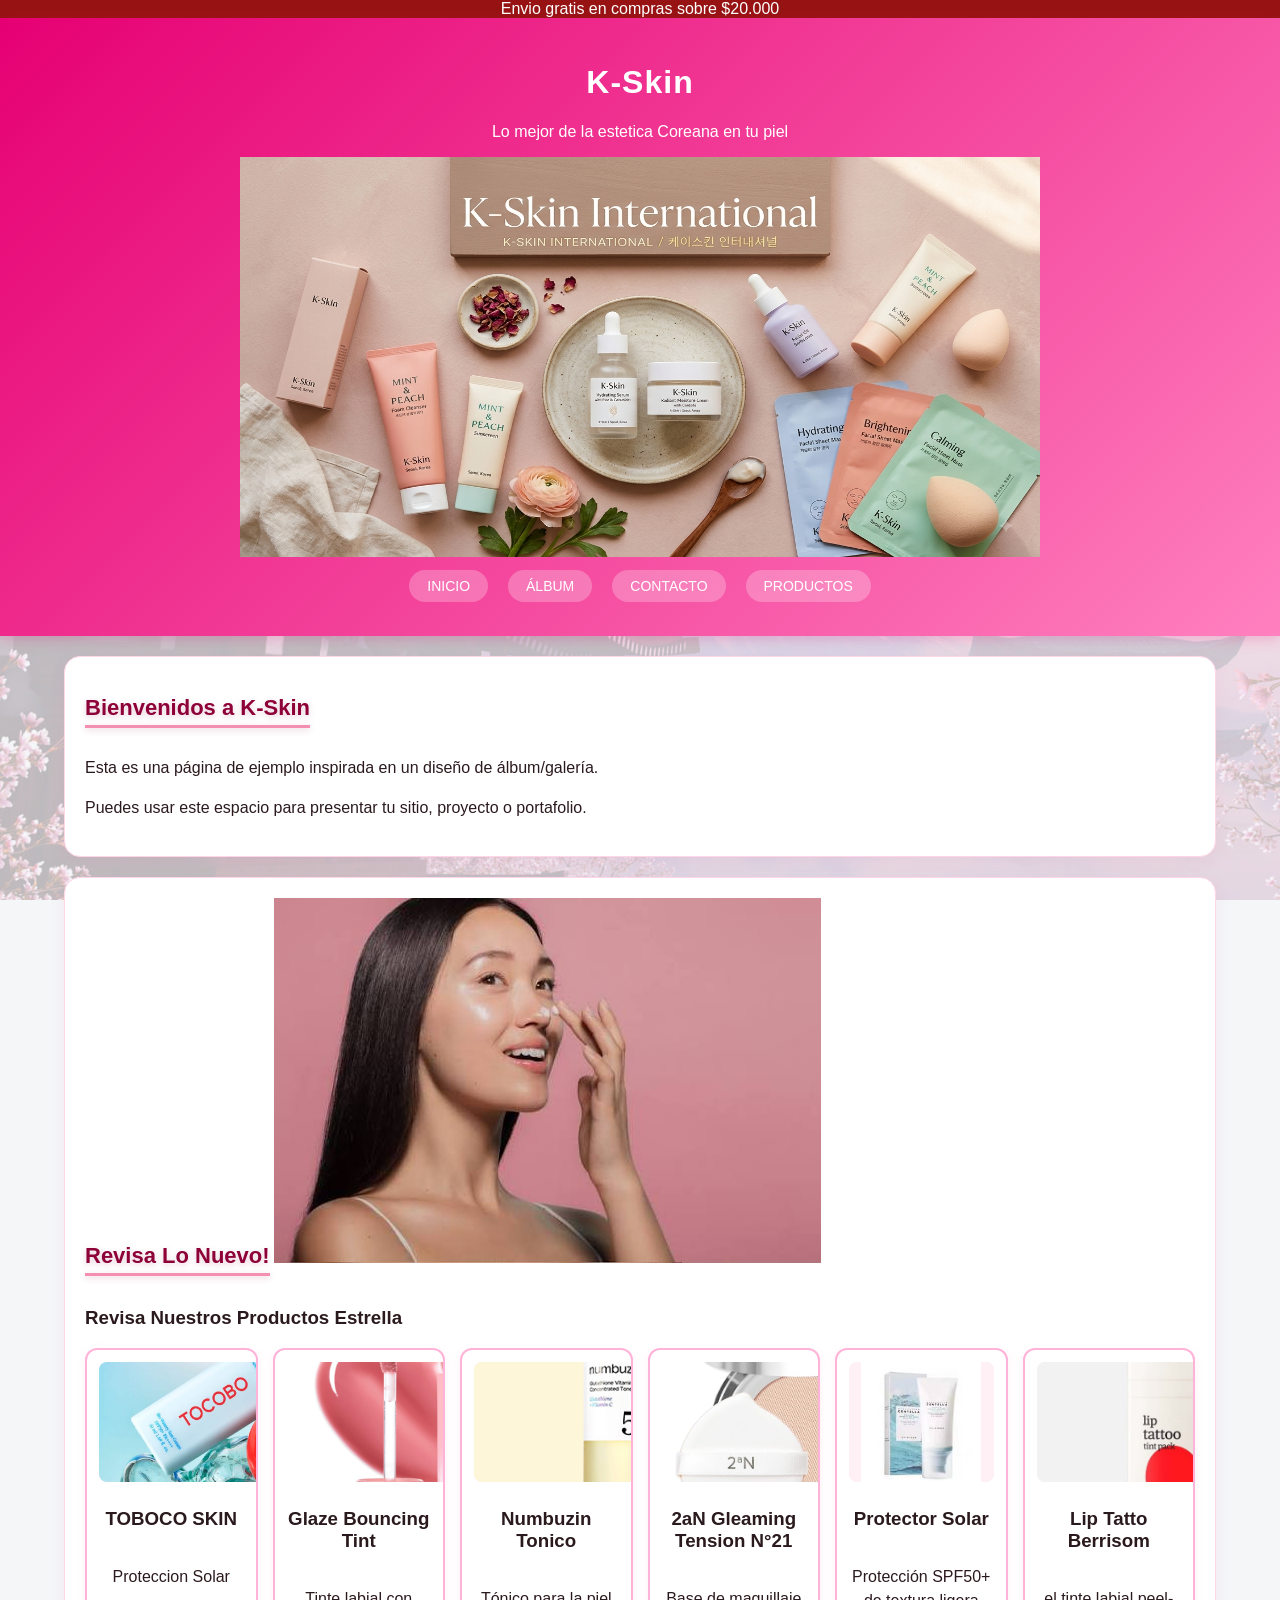
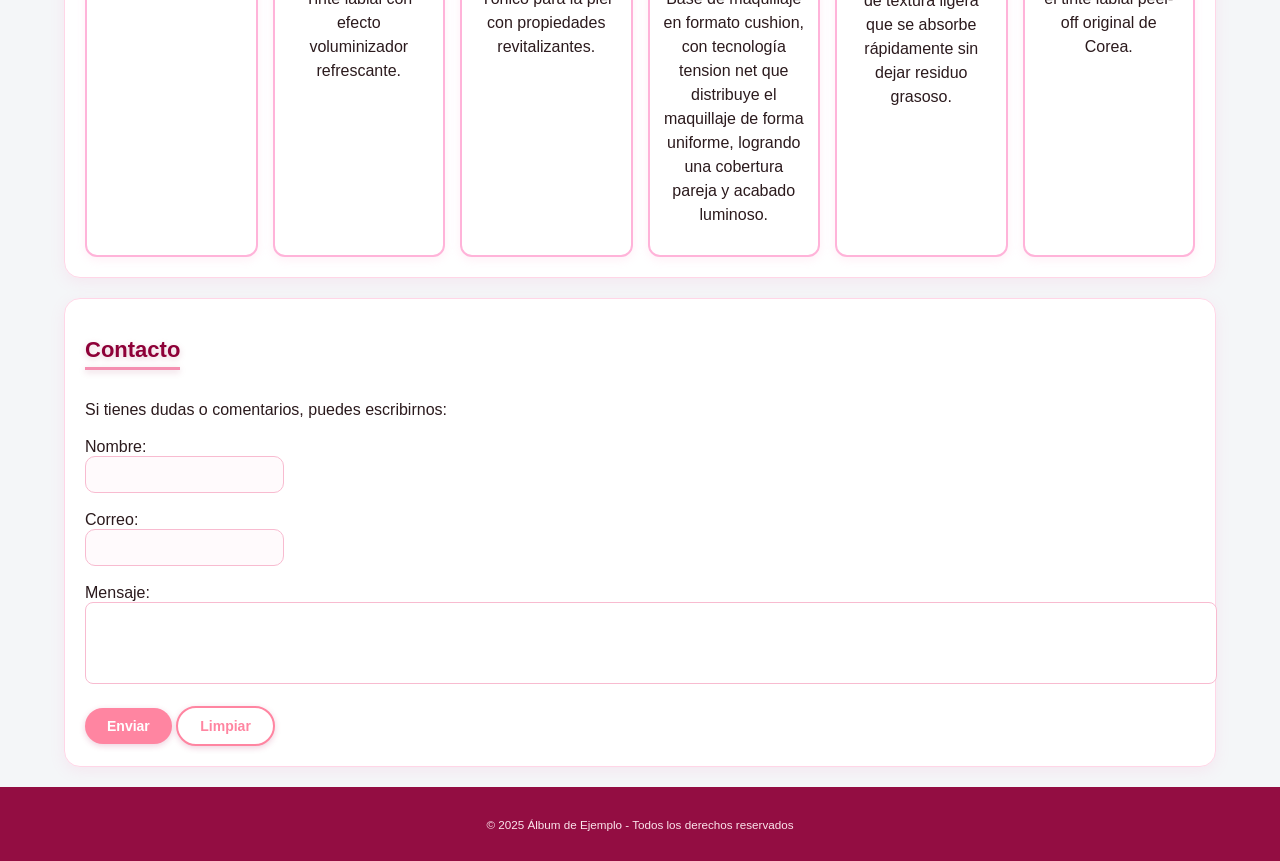
==== commit d3363b25: "referenciado pagina 2 con imagen" ====
--- a/index.html
+++ b/index.html
@@ -28,6 +28,7 @@
 					<li><a href="#inicio">Inicio</a></li>
 					<li><a href="#album">Álbum</a></li>
 					<li><a href="#contacto">Contacto</a></li>
+					<li><a href="index2.html">Productos</a></li>
 				</ul><!--ul lista desordenada, ol lista numerica-->
 			</nav>
 		</header>
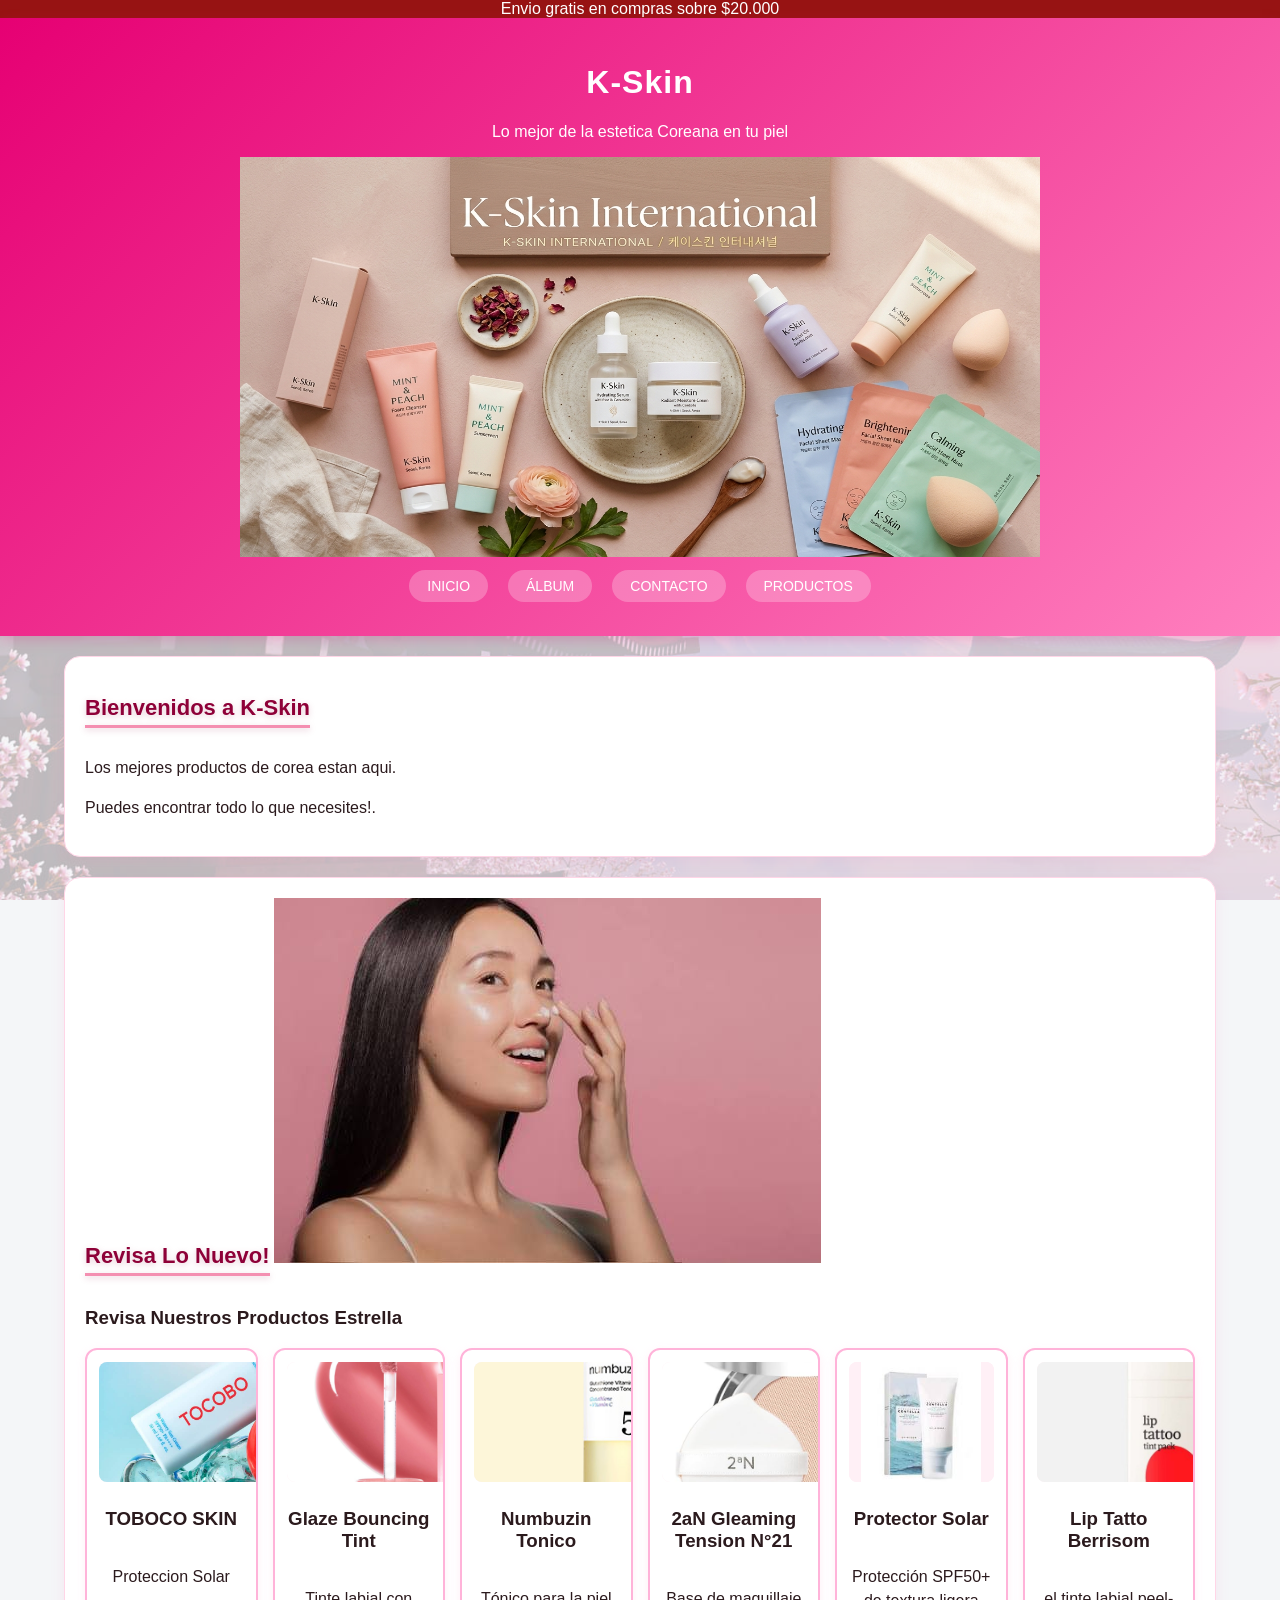
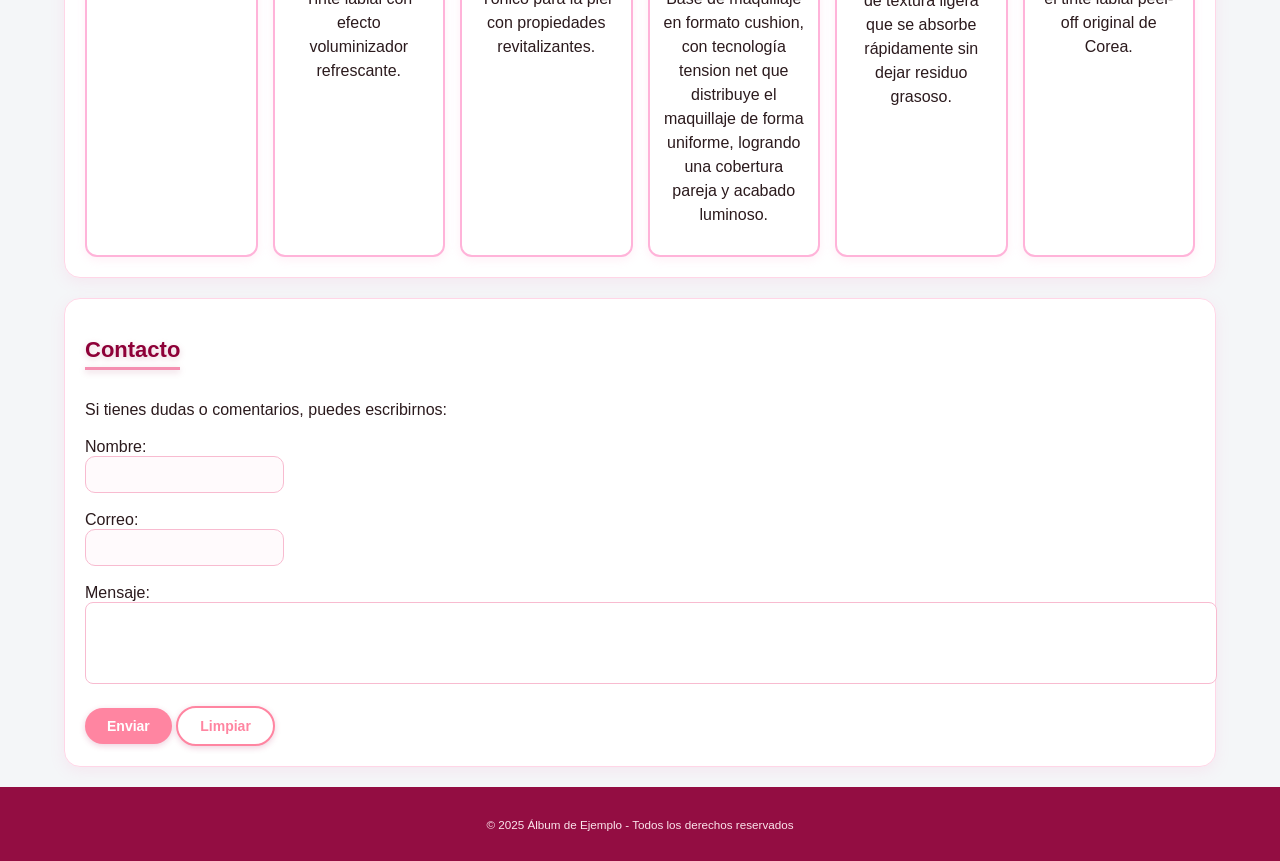
==== commit c8643fa1: "arreglosX" ====
--- a/index.html
+++ b/index.html
@@ -36,8 +36,8 @@
 		<main id="contenido">
 			<section id="inicio" class="seccion">
 				<h2>Bienvenidos a K-Skin</h2>
-				<p>Esta es una página de ejemplo inspirada en un diseño de álbum/galería.</p>
-				<p>Puedes usar este espacio para presentar tu sitio, proyecto o portafolio.</p>
+				<p>Los mejores productos de corea estan aqui.</p>
+				<p>Puedes encontrar todo lo que necesites!.</p>
 			</section>
 
 			<section id="album" class="seccion">
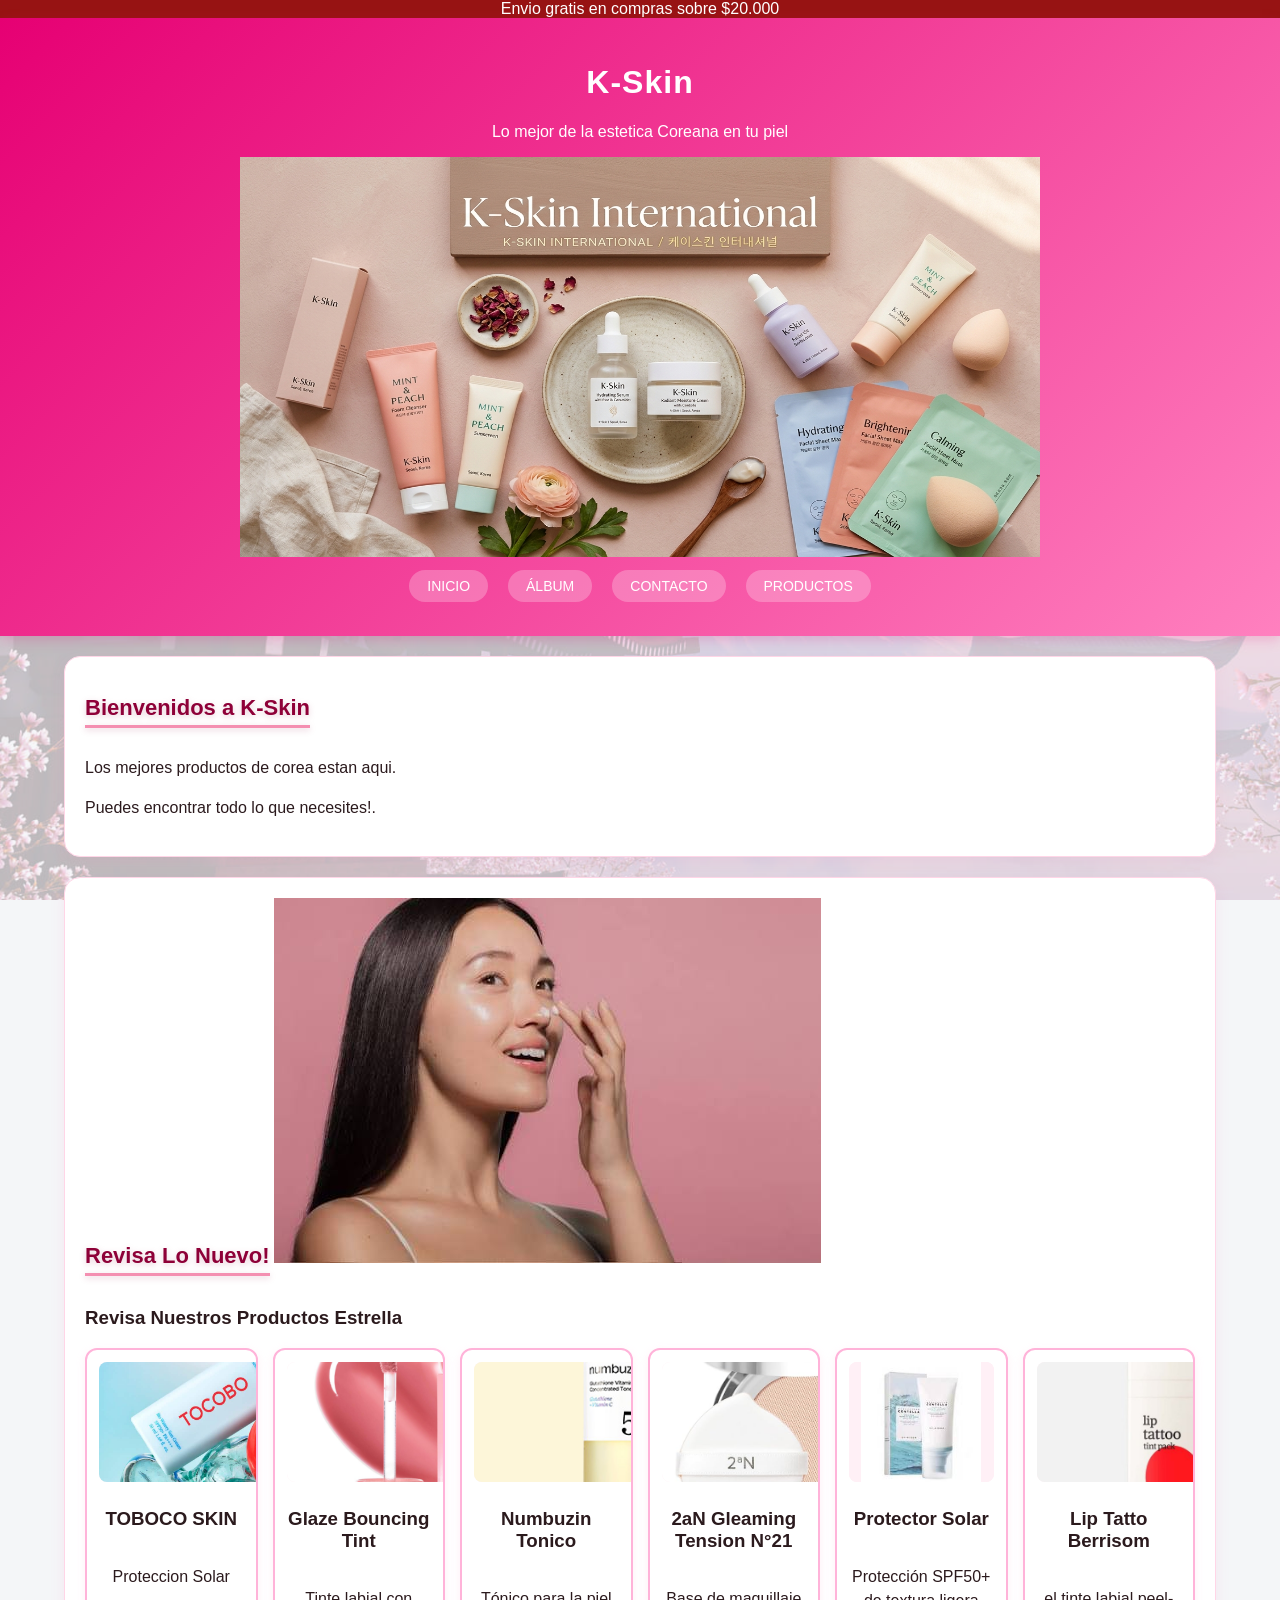
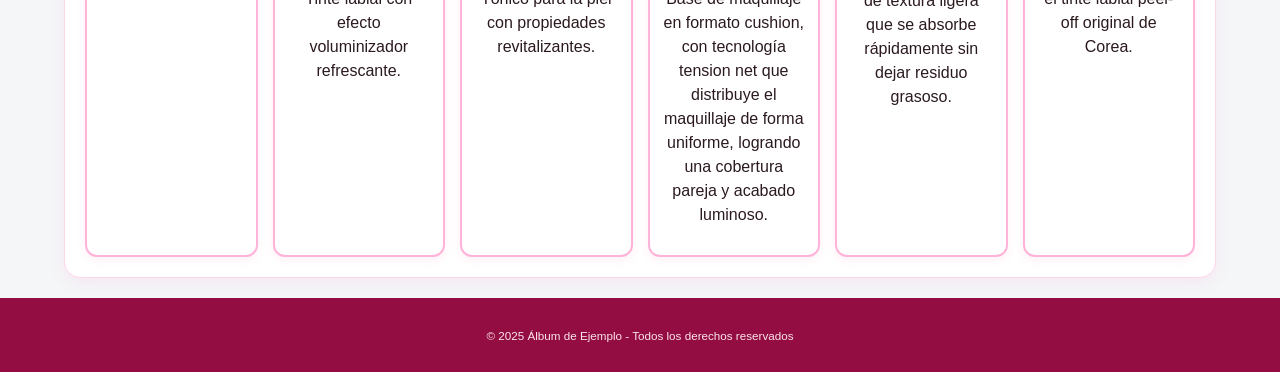
==== commit 8f2c37f9: "contacto pagina aparte" ====
--- a/index.html
+++ b/index.html
@@ -27,7 +27,7 @@
 				<ul> <!--en esta seccion se puede referenciar/vincular una pagina https://-->
 					<li><a href="#inicio">Inicio</a></li>
 					<li><a href="#album">Álbum</a></li>
-					<li><a href="#contacto">Contacto</a></li>
+					<li><a href="contacto.html">Contacto</a></li>
 					<li><a href="index2.html">Productos</a></li>
 				</ul><!--ul lista desordenada, ol lista numerica-->
 			</nav>
@@ -109,24 +109,7 @@
 				</div>
 			</section>
 
-			<section id="contacto" class="seccion">
-				<h2>Contacto</h2>
-				<p>Si tienes dudas o comentarios, puedes escribirnos:</p>
-
-				<form action="#" method="post"> <!--se empieza asi para indicar donde se almacena el dato (POST-GET)-->
-					<label for="nombre">Nombre:</label><br>
-					<input type="text" id="nombre" name="nombre"><br><br>
-
-					<label for="email">Correo:</label><br>
-					<input type="email" id="email" name="email"><br><br>
-
-					<label for="mensaje">Mensaje:</label><br>
-					<textarea id="mensaje" name="mensaje" rows="4" cols="30"></textarea><br><br>
-
-					<button type="submit">Enviar</button>
-					<button type="reset">Limpiar</button>
-				</form>
-			</section>
+			
 		</main>
 
 		<footer id="pie">
